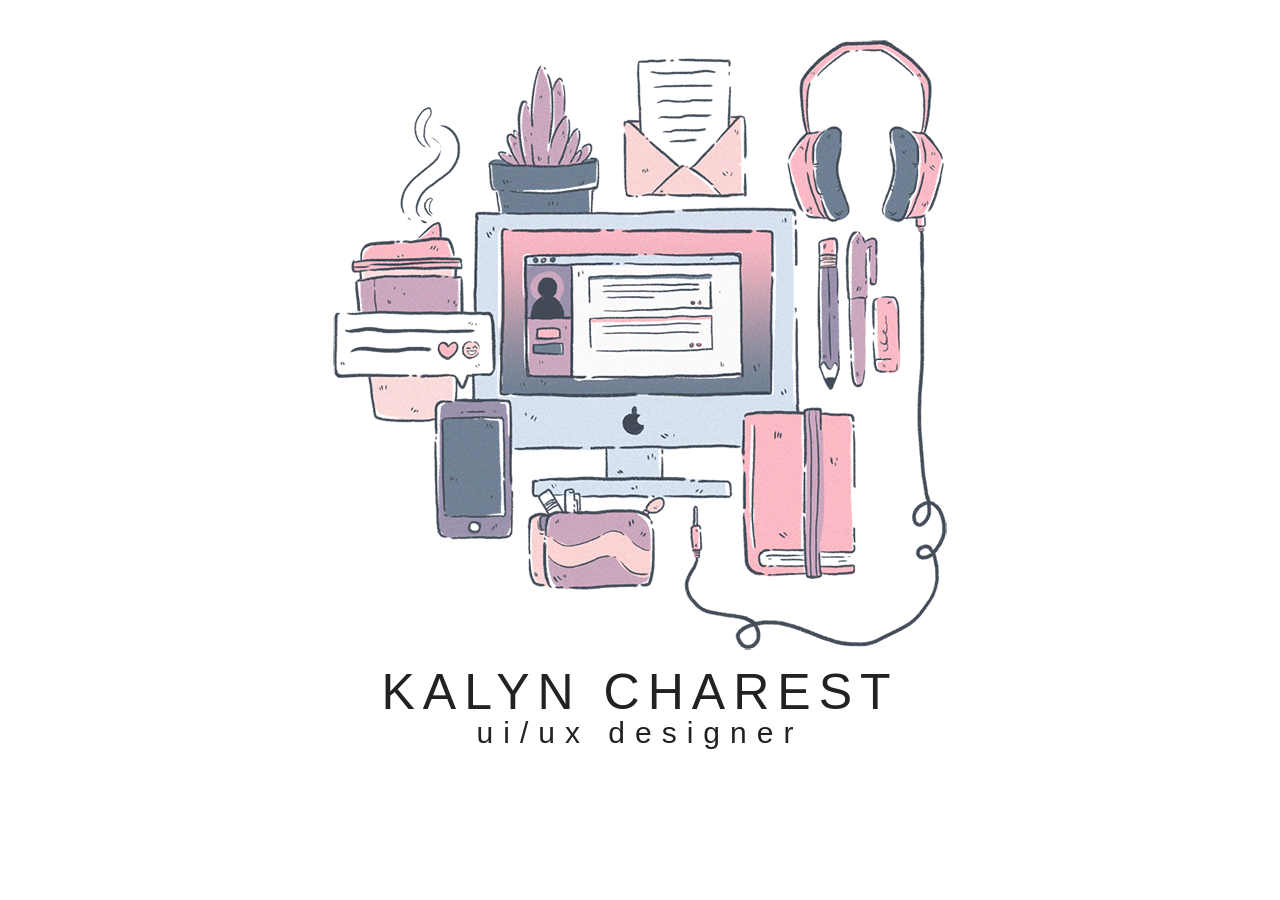
==== index.html @ 6d8bae1d "First Commit" ====
<!DOCTYPE html>
<html lang="en">
<head>

  <!-- Basic Page Needs
  –––––––––––––––––––––––––––––––––––––––––––––––––– -->
  <meta charset="utf-8">
  <title>Kalyn Charest Design</title>
  <meta name="description" content="">
  <meta name="author" content="">

  <!-- Mobile Specific Metas
  –––––––––––––––––––––––––––––––––––––––––––––––––– -->
  <meta name="viewport" content="width=device-width, initial-scale=1">

  <!-- FONT
  –––––––––––––––––––––––––––––––––––––––––––––––––– -->
  <link href="//fonts.googleapis.com/css?family=Raleway:400,300,600" rel="stylesheet" type="text/css">

  <!-- CSS
  –––––––––––––––––––––––––––––––––––––––––––––––––– -->
  <link rel="stylesheet" href="css/normalize.css">
  <link rel="stylesheet" href="css/skeleton.css">

  <!-- Favicon
  –––––––––––––––––––––––––––––––––––––––––––––––––– -->
  <link rel="icon" type="image/png" href="images/favicon.png">

</head>
<body>

  <!-- Primary Page Layout
  –––––––––––––––––––––––––––––––––––––––––––––––––– -->
  <div class="container">
    <div class="row">
      <div class="tweleve columns" align="center" >
        <img src="images/homepaged750px.png">
      </div>
    </div>
      
       
    <div class="row">
      <div class="two-half column" align="center" style="margin-top: -5%">
        <h1>KALYN CHAREST </h1>
          <h4 style="margin-top: -3%">ui/ux designer</h4>
        </div>
      </div>
      
      
  </div>

<!-- End Document
  –––––––––––––––––––––––––––––––––––––––––––––––––– -->
</body>
</html>
---- css/skeleton.css ----
/*
* Skeleton V2.0.4
* Copyright 2014, Dave Gamache
* www.getskeleton.com
* Free to use under the MIT license.
* http://www.opensource.org/licenses/mit-license.php
* 12/29/2014
*/


/* Table of contents
––––––––––––––––––––––––––––––––––––––––––––––––––
- Grid
- Base Styles
- Typography
- Links
- Buttons
- Forms
- Lists
- Code
- Tables
- Spacing
- Utilities
- Clearing
- Media Queries
*/


/* Grid
–––––––––––––––––––––––––––––––––––––––––––––––––– */
.container {
  position: relative;
  width: 100%;
  max-width: 960px;
  margin: 0 auto;
  padding: 0 20px;
  box-sizing: border-box; }
.column,
.columns {
  width: 100%;
  float: left;
  box-sizing: border-box; }

/* For devices larger than 400px */
@media (min-width: 400px) {
  .container {
    width: 85%;
    padding: 0; }
}

/* For devices larger than 550px */
@media (min-width: 550px) {
  .container {
    width: 80%; }
  .column,
  .columns {
    margin-left: 4%; }
  .column:first-child,
  .columns:first-child {
    margin-left: 0; }

  .one.column,
  .one.columns                    { width: 4.66666666667%; }
  .two.columns                    { width: 13.3333333333%; }
  .three.columns                  { width: 22%;            }
  .four.columns                   { width: 30.6666666667%; }
  .five.columns                   { width: 39.3333333333%; }
  .six.columns                    { width: 48%;            }
  .seven.columns                  { width: 56.6666666667%; }
  .eight.columns                  { width: 65.3333333333%; }
  .nine.columns                   { width: 74.0%;          }
  .ten.columns                    { width: 82.6666666667%; }
  .eleven.columns                 { width: 91.3333333333%; }
  .twelve.columns                 { width: 100%; margin-left: 0; }

  .one-third.column               { width: 30.6666666667%; }
  .two-thirds.column              { width: 65.3333333333%; }

  .one-half.column                { width: 48%; }

  /* Offsets */
  .offset-by-one.column,
  .offset-by-one.columns          { margin-left: 8.66666666667%; }
  .offset-by-two.column,
  .offset-by-two.columns          { margin-left: 17.3333333333%; }
  .offset-by-three.column,
  .offset-by-three.columns        { margin-left: 26%;            }
  .offset-by-four.column,
  .offset-by-four.columns         { margin-left: 34.6666666667%; }
  .offset-by-five.column,
  .offset-by-five.columns         { margin-left: 43.3333333333%; }
  .offset-by-six.column,
  .offset-by-six.columns          { margin-left: 52%;            }
  .offset-by-seven.column,
  .offset-by-seven.columns        { margin-left: 60.6666666667%; }
  .offset-by-eight.column,
  .offset-by-eight.columns        { margin-left: 69.3333333333%; }
  .offset-by-nine.column,
  .offset-by-nine.columns         { margin-left: 78.0%;          }
  .offset-by-ten.column,
  .offset-by-ten.columns          { margin-left: 86.6666666667%; }
  .offset-by-eleven.column,
  .offset-by-eleven.columns       { margin-left: 95.3333333333%; }

  .offset-by-one-third.column,
  .offset-by-one-third.columns    { margin-left: 34.6666666667%; }
  .offset-by-two-thirds.column,
  .offset-by-two-thirds.columns   { margin-left: 69.3333333333%; }

  .offset-by-one-half.column,
  .offset-by-one-half.columns     { margin-left: 52%; }

}


/* Base Styles
–––––––––––––––––––––––––––––––––––––––––––––––––– */
/* NOTE
html is set to 62.5% so that all the REM measurements throughout Skeleton
are based on 10px sizing. So basically 1.5rem = 15px :) */
html {
  font-size: 62.5%; }
body {
  font-size: 1.5em; /* currently ems cause chrome bug misinterpreting rems on body element */
  line-height: 1.6;
  font-weight: 400;
  font-family: "Orator STD", "HelveticaNeue", "Helvetica Neue", Helvetica, Arial, sans-serif;
  color: #222; }


/* Typography
–––––––––––––––––––––––––––––––––––––––––––––––––– */
h1, h2, h3, h4, h5, h6 {
  margin-top: 0;
  margin-bottom: 2rem;
  font-weight: 300; }
h1 { font-size: 5.0rem; line-height: 1.2;  letter-spacing: .8rem;}
h2 { font-size: 3.6rem; line-height: 1.25; letter-spacing: -.1rem; }
h3 { font-size: 3.0rem; line-height: 1.3;  letter-spacing: -.1rem; }
h4 { font-size: 2.4rem; line-height: 1.35; letter-spacing: 1.0rem; }
h5 { font-size: 1.8rem; line-height: 1.5;  letter-spacing: -.05rem; }
h6 { font-size: 1.5rem; line-height: 1.6;  letter-spacing: 0; }

/* Larger than phablet */
@media (min-width: 550px) {
  h1 { font-size: 5.0rem; }
  h2 { font-size: 4.2rem; }
  h3 { font-size: 3.6rem; }
  h4 { font-size: 3.0rem; }
  h5 { font-size: 2.4rem; }
  h6 { font-size: 1.5rem; }
}

p {
  margin-top: 0; }


/* Links
–––––––––––––––––––––––––––––––––––––––––––––––––– */
a {
  color: #1EAEDB; }
a:hover {
  color: #0FA0CE; }


/* Buttons
–––––––––––––––––––––––––––––––––––––––––––––––––– */
.button,
button,
input[type="submit"],
input[type="reset"],
input[type="button"] {
  display: inline-block;
  height: 38px;
  padding: 0 30px;
  color: #555;
  text-align: center;
  font-size: 11px;
  font-weight: 600;
  line-height: 38px;
  letter-spacing: .1rem;
  text-transform: uppercase;
  text-decoration: none;
  white-space: nowrap;
  background-color: transparent;
  border-radius: 4px;
  border: 1px solid #bbb;
  cursor: pointer;
  box-sizing: border-box; }
.button:hover,
button:hover,
input[type="submit"]:hover,
input[type="reset"]:hover,
input[type="button"]:hover,
.button:focus,
button:focus,
input[type="submit"]:focus,
input[type="reset"]:focus,
input[type="button"]:focus {
  color: #333;
  border-color: #888;
  outline: 0; }
.button.button-primary,
button.button-primary,
input[type="submit"].button-primary,
input[type="reset"].button-primary,
input[type="button"].button-primary {
  color: #FFF;
  background-color: #33C3F0;
  border-color: #33C3F0; }
.button.button-primary:hover,
button.button-primary:hover,
input[type="submit"].button-primary:hover,
input[type="reset"].button-primary:hover,
input[type="button"].button-primary:hover,
.button.button-primary:focus,
button.button-primary:focus,
input[type="submit"].button-primary:focus,
input[type="reset"].button-primary:focus,
input[type="button"].button-primary:focus {
  color: #FFF;
  background-color: #1EAEDB;
  border-color: #1EAEDB; }


/* Forms
–––––––––––––––––––––––––––––––––––––––––––––––––– */
input[type="email"],
input[type="number"],
input[type="search"],
input[type="text"],
input[type="tel"],
input[type="url"],
input[type="password"],
textarea,
select {
  height: 38px;
  padding: 6px 10px; /* The 6px vertically centers text on FF, ignored by Webkit */
  background-color: #fff;
  border: 1px solid #D1D1D1;
  border-radius: 4px;
  box-shadow: none;
  box-sizing: border-box; }
/* Removes awkward default styles on some inputs for iOS */
input[type="email"],
input[type="number"],
input[type="search"],
input[type="text"],
input[type="tel"],
input[type="url"],
input[type="password"],
textarea {
  -webkit-appearance: none;
     -moz-appearance: none;
          appearance: none; }
textarea {
  min-height: 65px;
  padding-top: 6px;
  padding-bottom: 6px; }
input[type="email"]:focus,
input[type="number"]:focus,
input[type="search"]:focus,
input[type="text"]:focus,
input[type="tel"]:focus,
input[type="url"]:focus,
input[type="password"]:focus,
textarea:focus,
select:focus {
  border: 1px solid #33C3F0;
  outline: 0; }
label,
legend {
  display: block;
  margin-bottom: .5rem;
  font-weight: 600; }
fieldset {
  padding: 0;
  border-width: 0; }
input[type="checkbox"],
input[type="radio"] {
  display: inline; }
label > .label-body {
  display: inline-block;
  margin-left: .5rem;
  font-weight: normal; }


/* Lists
–––––––––––––––––––––––––––––––––––––––––––––––––– */
ul {
  list-style: circle inside; }
ol {
  list-style: decimal inside; }
ol, ul {
  padding-left: 0;
  margin-top: 0; }
ul ul,
ul ol,
ol ol,
ol ul {
  margin: 1.5rem 0 1.5rem 3rem;
  font-size: 90%; }
li {
  margin-bottom: 1rem; }


/* Code
–––––––––––––––––––––––––––––––––––––––––––––––––– */
code {
  padding: .2rem .5rem;
  margin: 0 .2rem;
  font-size: 90%;
  white-space: nowrap;
  background: #F1F1F1;
  border: 1px solid #E1E1E1;
  border-radius: 4px; }
pre > code {
  display: block;
  padding: 1rem 1.5rem;
  white-space: pre; }


/* Tables
–––––––––––––––––––––––––––––––––––––––––––––––––– */
th,
td {
  padding: 12px 15px;
  text-align: left;
  border-bottom: 1px solid #E1E1E1; }
th:first-child,
td:first-child {
  padding-left: 0; }
th:last-child,
td:last-child {
  padding-right: 0; }


/* Spacing
–––––––––––––––––––––––––––––––––––––––––––––––––– */
button,
.button {
  margin-bottom: 1rem; }
input,
textarea,
select,
fieldset {
  margin-bottom: 1.5rem; }
pre,
blockquote,
dl,
figure,
table,
p,
ul,
ol,
form {
  margin-bottom: 2.5rem; }


/* Utilities
–––––––––––––––––––––––––––––––––––––––––––––––––– */
.u-full-width {
  width: 100%;
  box-sizing: border-box; }
.u-max-full-width {
  max-width: 100%;
  box-sizing: border-box; }
.u-pull-right {
  float: right; }
.u-pull-left {
  float: left; }


/* Misc
–––––––––––––––––––––––––––––––––––––––––––––––––– */
hr {
  margin-top: 3rem;
  margin-bottom: 3.5rem;
  border-width: 0;
  border-top: 1px solid #E1E1E1; }


/* Clearing
–––––––––––––––––––––––––––––––––––––––––––––––––– */

/* Self Clearing Goodness */
.container:after,
.row:after,
.u-cf {
  content: "";
  display: table;
  clear: both; }


/* Media Queries
–––––––––––––––––––––––––––––––––––––––––––––––––– */
/*
Note: The best way to structure the use of media queries is to create the queries
near the relevant code. For example, if you wanted to change the styles for buttons
on small devices, paste the mobile query code up in the buttons section and style it
there.
*/


/* Larger than mobile */
@media (min-width: 400px) {}

/* Larger than phablet (also point when grid becomes active) */
@media (min-width: 550px) {}

/* Larger than tablet */
@media (min-width: 750px) {}

/* Larger than desktop */
@media (min-width: 1000px) {}

/* Larger than Desktop HD */
@media (min-width: 1200px) {}



/* CUSTOM CSS
–––––––––––––––––––––––––––––––––––––––––––––––––– */
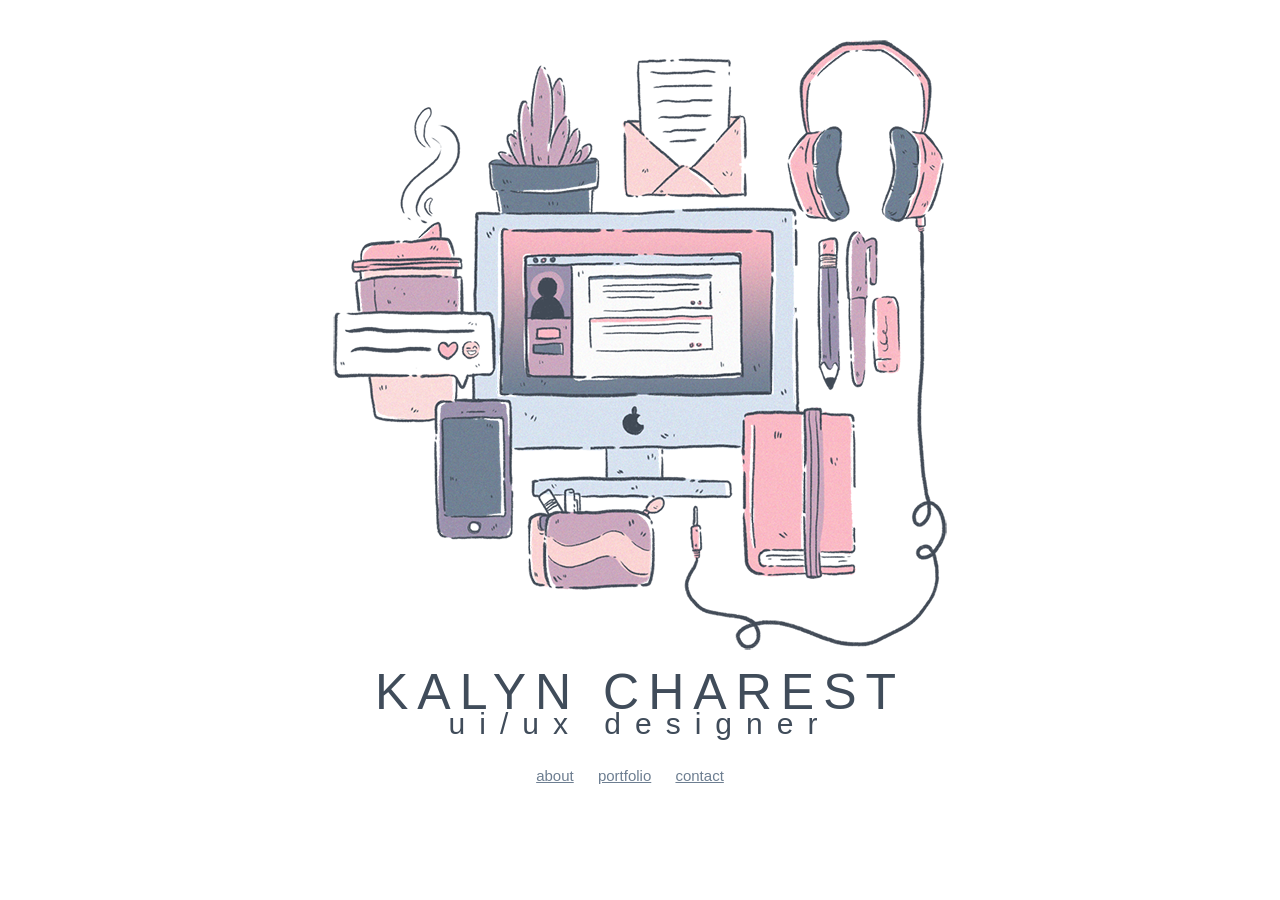
==== commit 91f5bbf0: "hompage progress 3-8-17" ====
--- a/index.html
+++ b/index.html
@@ -21,6 +21,7 @@
   –––––––––––––––––––––––––––––––––––––––––––––––––– -->
   <link rel="stylesheet" href="css/normalize.css">
   <link rel="stylesheet" href="css/skeleton.css">
+  <link rel="stylesheet" href="css/animate.css">
 
   <!-- Favicon
   –––––––––––––––––––––––––––––––––––––––––––––––––– -->
@@ -31,7 +32,7 @@
 
   <!-- Primary Page Layout
   –––––––––––––––––––––––––––––––––––––––––––––––––– -->
-  <div class="container">
+<div class="container">
     <div class="row">
       <div class="tweleve columns" align="center" >
         <img src="images/homepaged750px.png">
@@ -39,15 +40,26 @@
     </div>
       
        
-    <div class="row">
+ <div class="row">
       <div class="two-half column" align="center" style="margin-top: -5%">
-        <h1>KALYN CHAREST </h1>
-          <h4 style="margin-top: -3%">ui/ux designer</h4>
+            <h1 class="animated fadeIn">KALYN CHAREST</h1>
+            <h4 class="animated fadeIn" style="margin-top: -4%">ui/ux designer</h4>
+      </div>
+ </div>
+      
+ <div class="row">
+      <div class="two-half column" align="center">
+        <div id="navcontainer">
+                <ul class="animated fadeIn" id="navlist">
+                    <li id="active"><a href="#" id="current">about</a></li>
+                    <li><a href="#">portfolio</a></li>
+                    <li><a href="#">contact</a></li>
+                </ul>
         </div>
-      </div>
-      
-      
-  </div>
+    </div>
+ </div>
+    
+</div>
 
 <!-- End Document
   –––––––––––––––––––––––––––––––––––––––––––––––––– -->
--- a/css/skeleton.css
+++ b/css/skeleton.css
@@ -134,10 +134,10 @@
   margin-top: 0;
   margin-bottom: 2rem;
   font-weight: 300; }
-h1 { font-size: 5.0rem; line-height: 1.2;  letter-spacing: .8rem;}
+h1 { font-size: 7.0rem; line-height: 1.2;  letter-spacing: .9rem;}
 h2 { font-size: 3.6rem; line-height: 1.25; letter-spacing: -.1rem; }
 h3 { font-size: 3.0rem; line-height: 1.3;  letter-spacing: -.1rem; }
-h4 { font-size: 2.4rem; line-height: 1.35; letter-spacing: 1.0rem; }
+h4 { font-size: 1.8rem; line-height: 1.35; letter-spacing: 1.4rem; }
 h5 { font-size: 1.8rem; line-height: 1.5;  letter-spacing: -.05rem; }
 h6 { font-size: 1.5rem; line-height: 1.6;  letter-spacing: 0; }
 
@@ -158,9 +158,9 @@
 /* Links
 –––––––––––––––––––––––––––––––––––––––––––––––––– */
 a {
-  color: #1EAEDB; }
+  color: #6D7E91; }
 a:hover {
-  color: #0FA0CE; }
+  color: #A2B7CB; }
 
 
 /* Buttons
@@ -421,4 +421,13 @@
 
 /* CUSTOM CSS
 –––––––––––––––––––––––––––––––––––––––––––––––––– */
-
+ #navlist li
+{
+display: inline;
+list-style-type: none;
+padding-right: 20px;
+}
+
+.container {
+    color: #404c5a;
+}
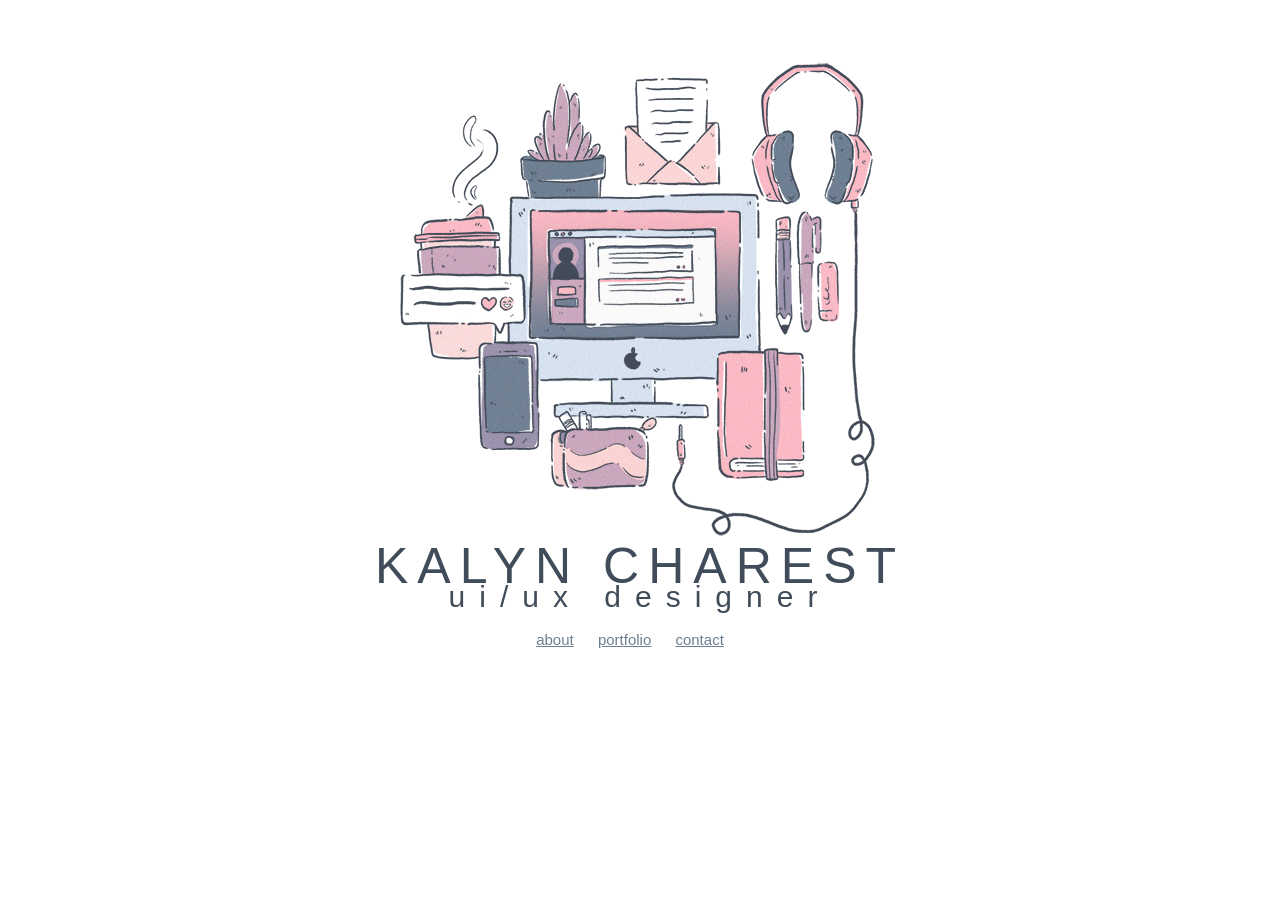
==== commit 641f07b0: "Port Progress 1 3-13-17" ====
--- a/index.html
+++ b/index.html
@@ -33,32 +33,33 @@
   <!-- Primary Page Layout
   –––––––––––––––––––––––––––––––––––––––––––––––––– -->
 <div class="container">
+     
+    
     <div class="row">
-      <div class="tweleve columns" align="center" >
-        <img src="images/homepaged750px.png">
+      <div class="tweleve columns" align="center" style="margin-top: 5%" >
+        <img src="images/homeimg500px.png" class="u-max-full-width">
       </div>
     </div>
       
        
  <div class="row">
-      <div class="two-half column" align="center" style="margin-top: -5%">
+      <div class="two-half column" align="center" style="margin-top: -2%">
             <h1 class="animated fadeIn">KALYN CHAREST</h1>
             <h4 class="animated fadeIn" style="margin-top: -4%">ui/ux designer</h4>
       </div>
  </div>
       
- <div class="row">
-      <div class="two-half column" align="center">
+     <div class="row">
+      <div class="two-half column" align="center" style="margin-top: -1%">
         <div id="navcontainer">
                 <ul class="animated fadeIn" id="navlist">
-                    <li id="active"><a href="#" id="current">about</a></li>
+                    <li id="active"><a href="bio.html" id="current">about</a></li>
                     <li><a href="#">portfolio</a></li>
                     <li><a href="#">contact</a></li>
                 </ul>
         </div>
     </div>
- </div>
-    
+    </div>
 </div>
 
 <!-- End Document
--- a/css/skeleton.css
+++ b/css/skeleton.css
@@ -430,4 +430,24 @@
 
 .container {
     color: #404c5a;
+}
+
+p {
+    text-align: justify;
+    font-family: "lato-light";  
+    align-content: center;
+}
+
+.border {
+border-style: 3px solid;
+background-color: lightblue;
+padding-left: 10px;
+padding-right: 10px;
+padding-bottom: 3px;
+padding-top: 12px;
+    
+}
+
+.stats{
+    font-family: "lato";
 }
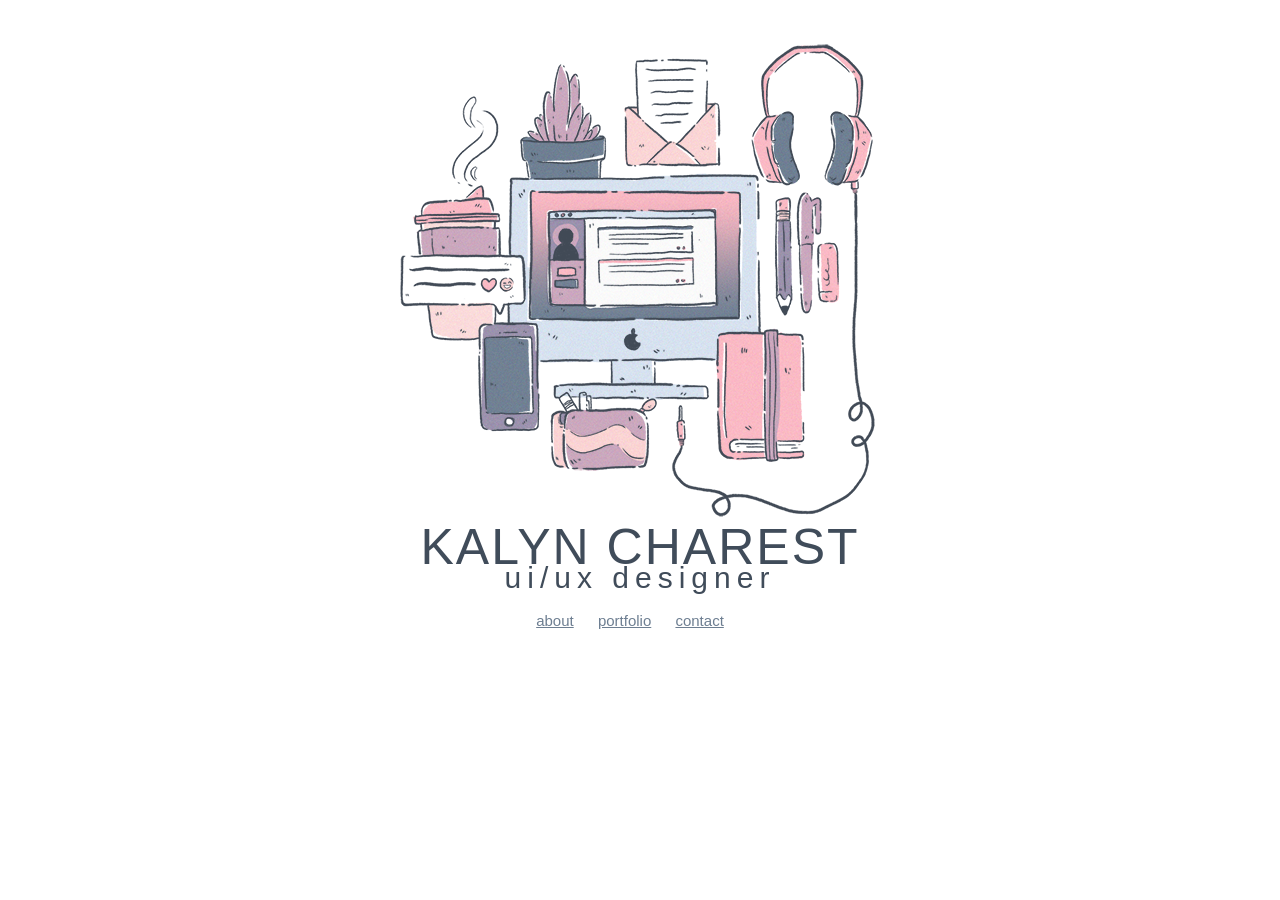
==== commit a8b0ac21: "Port Progress 2 3-13-17" ====
--- a/index.html
+++ b/index.html
@@ -33,10 +33,10 @@
   <!-- Primary Page Layout
   –––––––––––––––––––––––––––––––––––––––––––––––––– -->
 <div class="container">
-     
+       
     
     <div class="row">
-      <div class="tweleve columns" align="center" style="margin-top: 5%" >
+      <div class="tweleve columns" align="center" style="margin-top: 3%" >
         <img src="images/homeimg500px.png" class="u-max-full-width">
       </div>
     </div>
--- a/css/skeleton.css
+++ b/css/skeleton.css
@@ -134,10 +134,10 @@
   margin-top: 0;
   margin-bottom: 2rem;
   font-weight: 300; }
-h1 { font-size: 7.0rem; line-height: 1.2;  letter-spacing: .9rem;}
+h1 { font-size: 5.0rem; line-height: 1.2;  letter-spacing: .2rem;}
 h2 { font-size: 3.6rem; line-height: 1.25; letter-spacing: -.1rem; }
 h3 { font-size: 3.0rem; line-height: 1.3;  letter-spacing: -.1rem; }
-h4 { font-size: 1.8rem; line-height: 1.35; letter-spacing: 1.4rem; }
+h4 { font-size: 1.8rem; line-height: 1.35; letter-spacing: .6rem; }
 h5 { font-size: 1.8rem; line-height: 1.5;  letter-spacing: -.05rem; }
 h6 { font-size: 1.5rem; line-height: 1.6;  letter-spacing: 0; }
 
